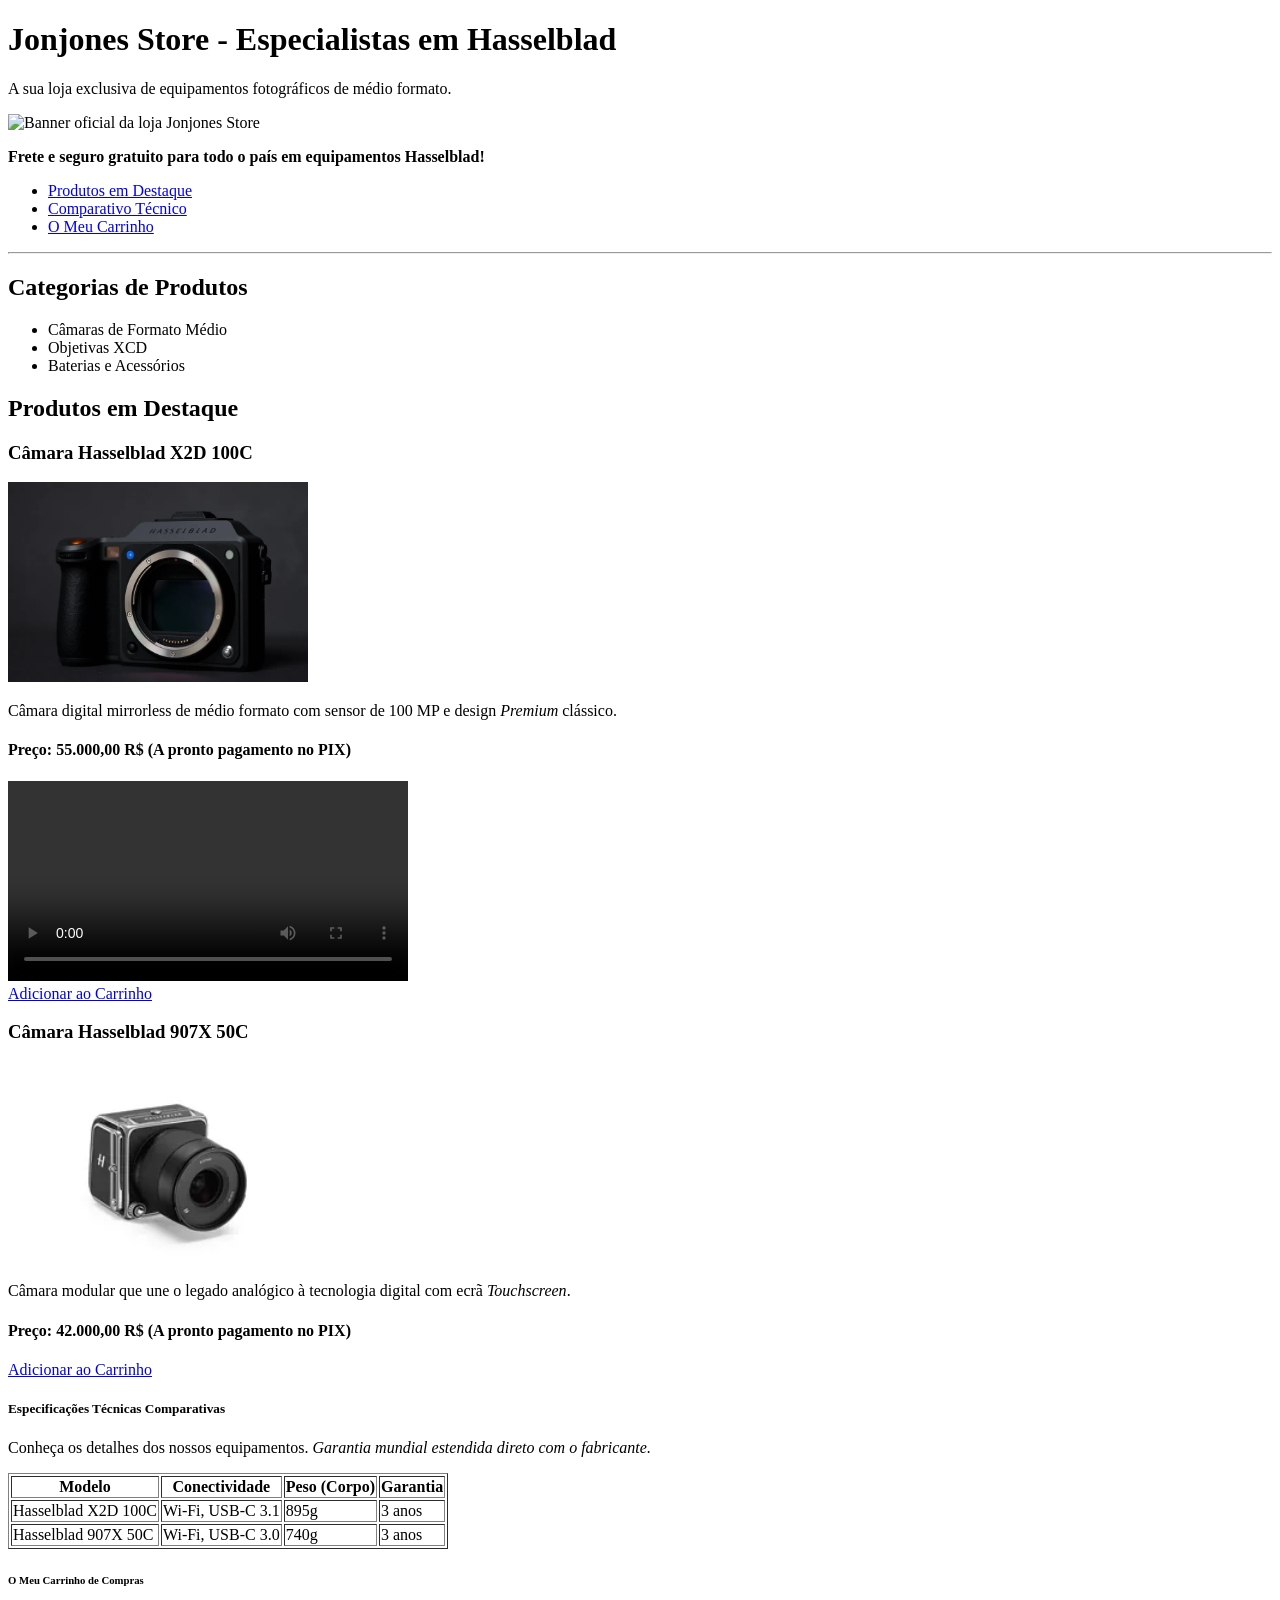
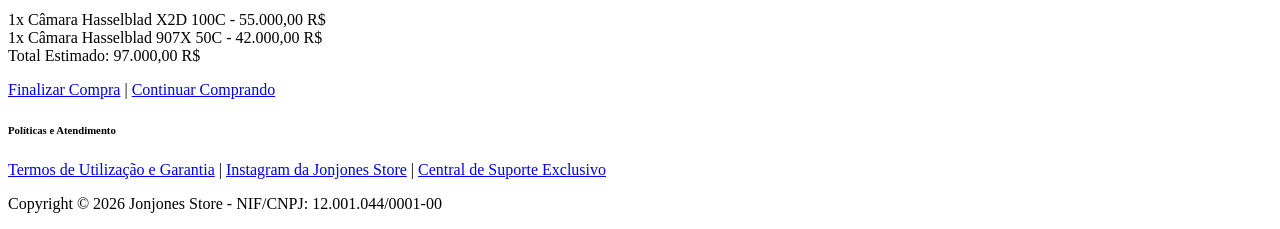
==== index.html @ b5d012b2 "teste" ====
<!DOCTYPE html>
<html lang="pt-PT">
<head>
    <meta charset="UTF-8">
    <meta name="viewport" content="width=device-width, initial-scale=1.0">
    <title>Jonjones Store - Especialistas em Hasselblad</title>
</head>
<body>

    <header>
        <h1>Jonjones Store - Especialistas em Hasselblad</h1>
        <p>A sua loja exclusiva de equipamentos fotográficos de médio formato.</p>
        <img src="https://via.placeholder.com/800x200?text=Banner+Jonjones+Store" alt="Banner oficial da loja Jonjones Store">
        <p><strong>Frete e seguro gratuito para todo o país em equipamentos Hasselblad!</strong></p>
        
        <nav>
            <ul>
                <li><a href="#destaques">Produtos em Destaque</a></li>
                <li><a href="#tabela-comparativa">Comparativo Técnico</a></li>
                <li><a href="#carrinho">O Meu Carrinho</a></li>
            </ul>
        </nav>
        <hr>
    </header>

    <main>
        <aside>
            <h2>Categorias de Produtos</h2>
            <ul>
                <li>Câmaras de Formato Médio</li>
                <li>Objetivas XCD</li>
                <li>Baterias e Acessórios</li>
            </ul>
        </aside>

        <section id="destaques">
            <h2>Produtos em Destaque</h2>

            <article>
                <h3>Câmara Hasselblad X2D 100C</h3>
                <!-- Imagem vinculada diretamente ao meu GitHub Pages -->
                <img src="https://jaojonjuca-cell.github.io/trabalho-e-commerce-2/phototrend-test_hasselblad_x2d_ii_100c_packshot-09361.webp" alt="Foto da Câmara Hasselblad X2D 100C frontal" width="300">
                <p>Câmara digital mirrorless de médio formato com sensor de 100 MP e design <i>Premium</i> clássico.</p>
                <h4>Preço: <b>55.000,00 R$</b> <span>(A pronto pagamento no PIX)</span></h4>
                
                <!-- Vídeo vinculado diretamente ao meu GitHub Pages -->
                <video controls width="400">
                    <source src="https://jaojonjuca-cell.github.io/trabalho-e-commerce-2/videoplayback.mp4" type="video/mp4">
                    <source src="https://jaojonjuca-cell.github.io/trabalho-e-commerce-2/videoplayback.webm" type="video/webm">
                    O seu navegador não suporta a tag de vídeo HTML5. Por favor, atualize o seu navegador.
                </video>
                <br>
                <a href="#carrinho"> Adicionar ao Carrinho</a>
            </article>

            <article>
                <h3>Câmara Hasselblad 907X 50C</h3>
                <!-- Imagem vinculada diretamente ao seu GitHub Pages -->
                <img src="https://jaojonjuca-cell.github.io/trabalho-e-commerce-2/58700-2T.webp" alt="Foto da Câmara Hasselblad 907X 50C modular" width="300">
                <p>Câmara modular que une o legado analógico à tecnologia digital com ecrã <i>Touchscreen</i>.</p>
                <h4>Preço: <b>42.000,00 R$</b> <span>(A pronto pagamento no PIX)</span></h4>
                <a href="#carrinho"> Adicionar ao Carrinho</a>
            </article>
        </section>

        <section id="tabela-comparativa">
            <h5>Especificações Técnicas Comparativas</h5>
            <p>Conheça os detalhes dos nossos equipamentos. <em>Garantia mundial estendida direto com o fabricante.</em></p>
            <table border="1">
                <thead>
                    <tr>
                        <th>Modelo</th>
                        <th>Conectividade</th>
                        <th>Peso (Corpo)</th>
                        <th>Garantia</th>
                    </tr>
                </thead>
                <tbody>
                    <tr>
                        <td>Hasselblad X2D 100C</td>
                        <td>Wi-Fi, USB-C 3.1</td>
                        <td>895g</td>
                        <td>3 anos</td>
                    </tr>
                    <tr>
                        <td>Hasselblad 907X 50C</td>
                        <td>Wi-Fi, USB-C 3.0</td>
                        <td>740g</td>
                        <td>3 anos</td>
                    </tr>
                </tbody>
            </table>
        </section>
    </main>

    <section id="carrinho">
        <h6>O Meu Carrinho de Compras</h6>
        <p>
            1x Câmara Hasselblad X2D 100C - 55.000,00 R$<br>
            1x Câmara Hasselblad 907X 50C - 42.000,00 R$<br>
            Total Estimado: 97.000,00 R$
        </p>
        <a href="#">Finalizar Compra</a> | <a href="#">Continuar Comprando</a>
    </section>

    <footer>
        <h6>Políticas e Atendimento</h6>
        <p>
            <a href="https://example.com/termos">Termos de Utilização e Garantia</a> | 
            <a href="https://example.com/instagram">Instagram da Jonjones Store</a> | 
            <a href="https://example.com/suporte">Central de Suporte Exclusivo</a>
        </p>
        <p>Copyright © 2026 Jonjones Store - NIF/CNPJ: 12.001.044/0001-00</p>
    </footer>

</body>
</html>
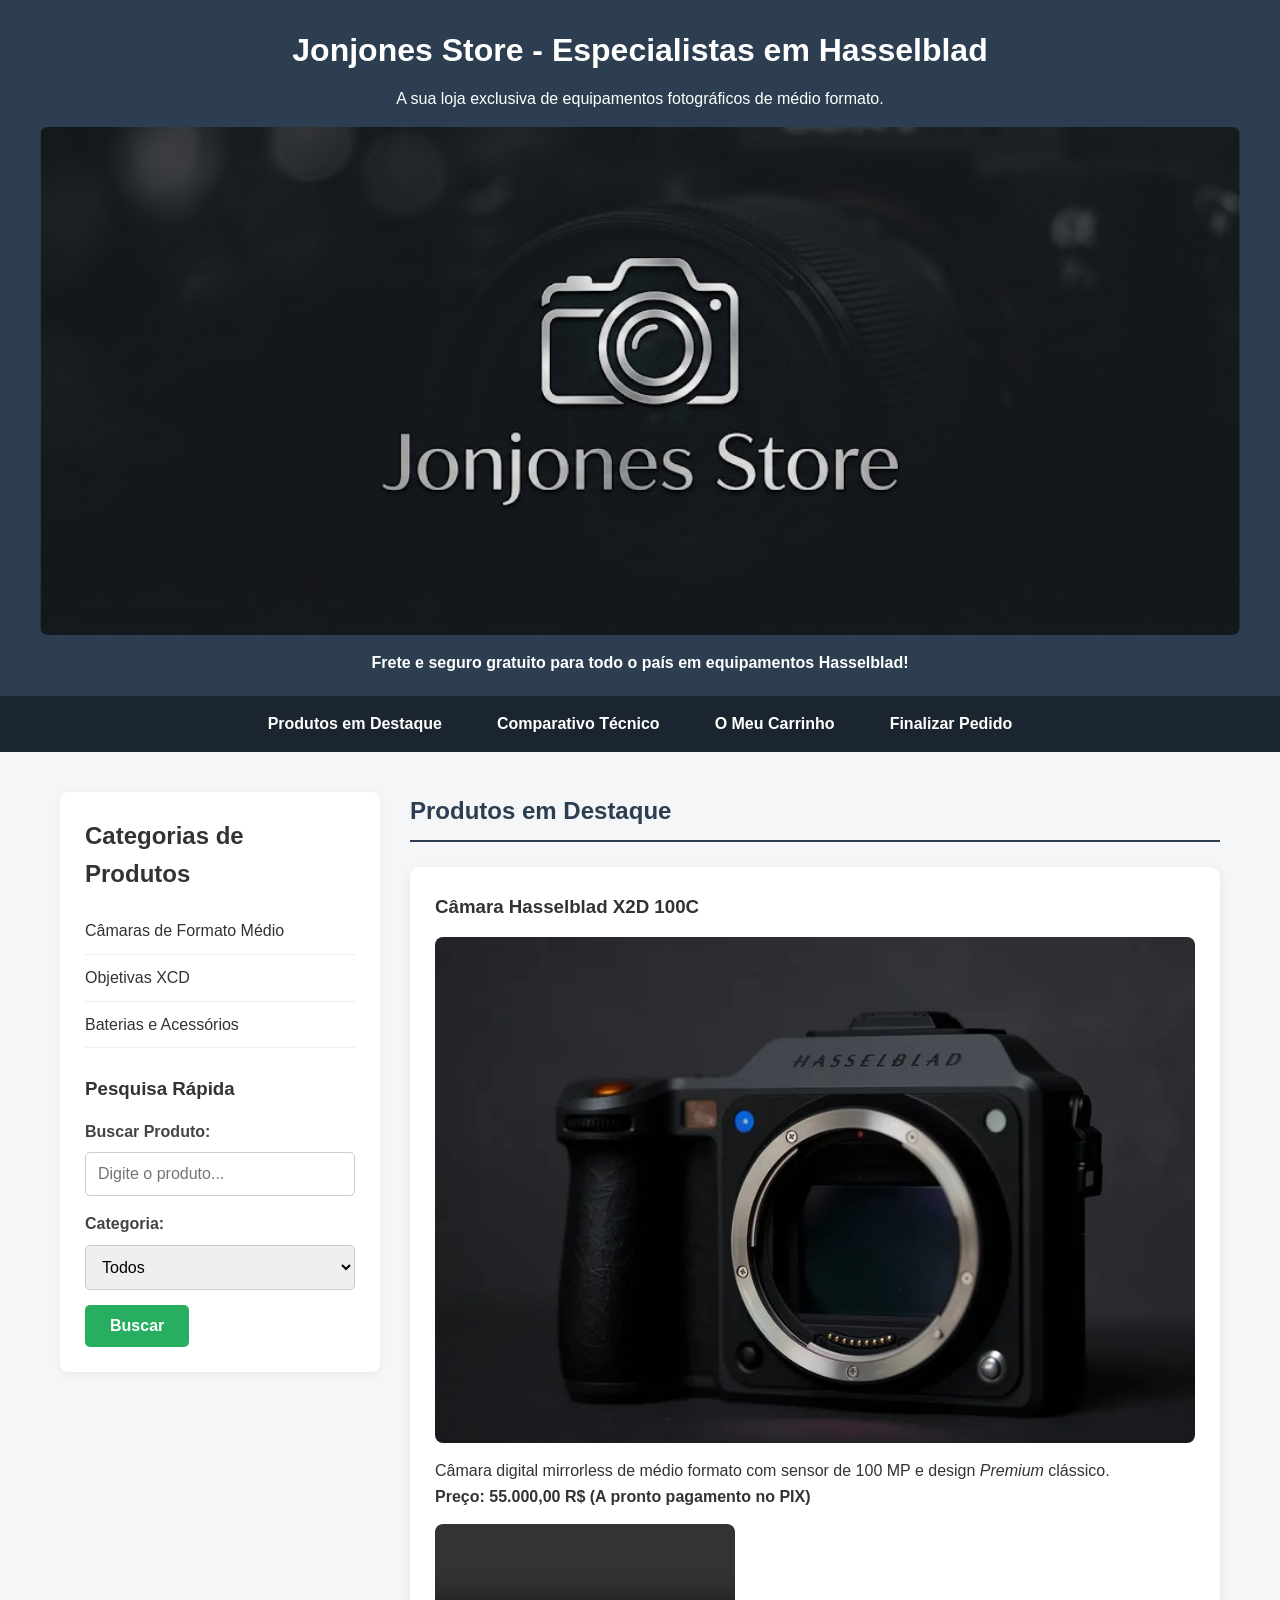
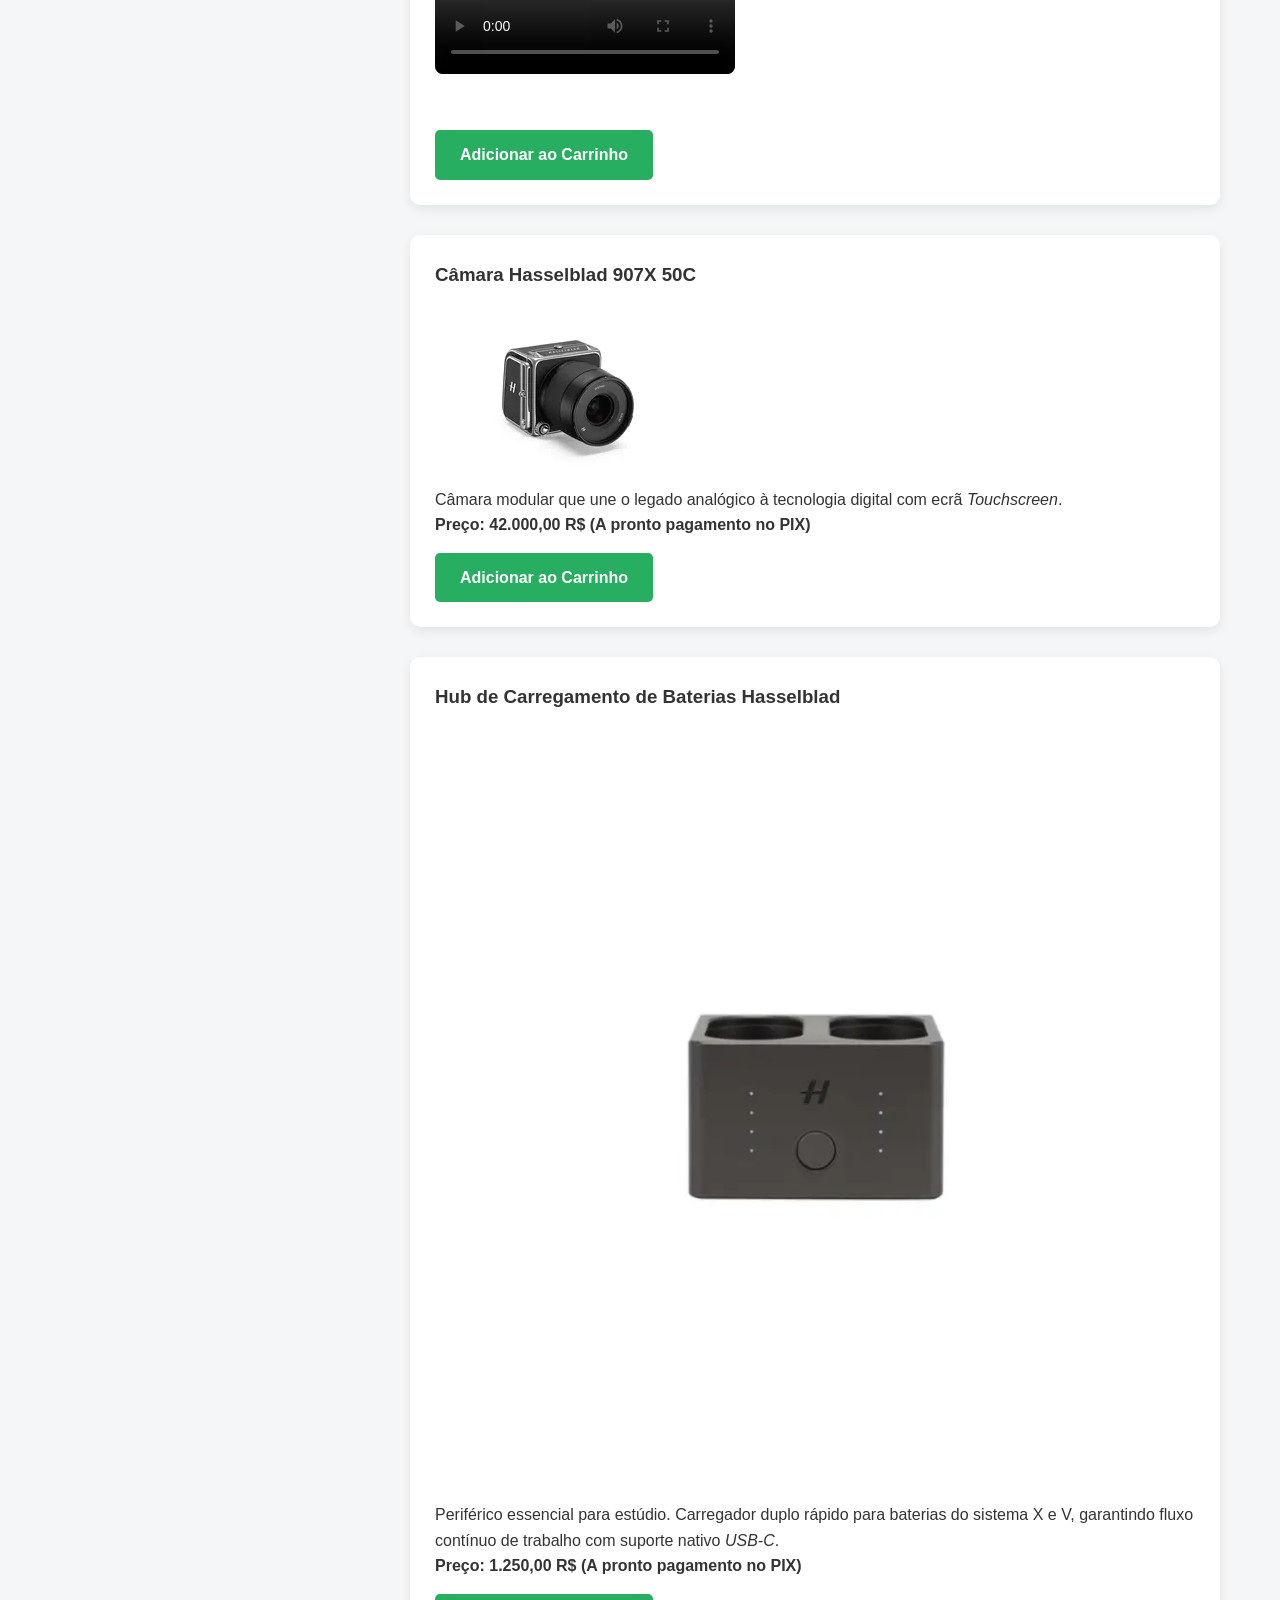
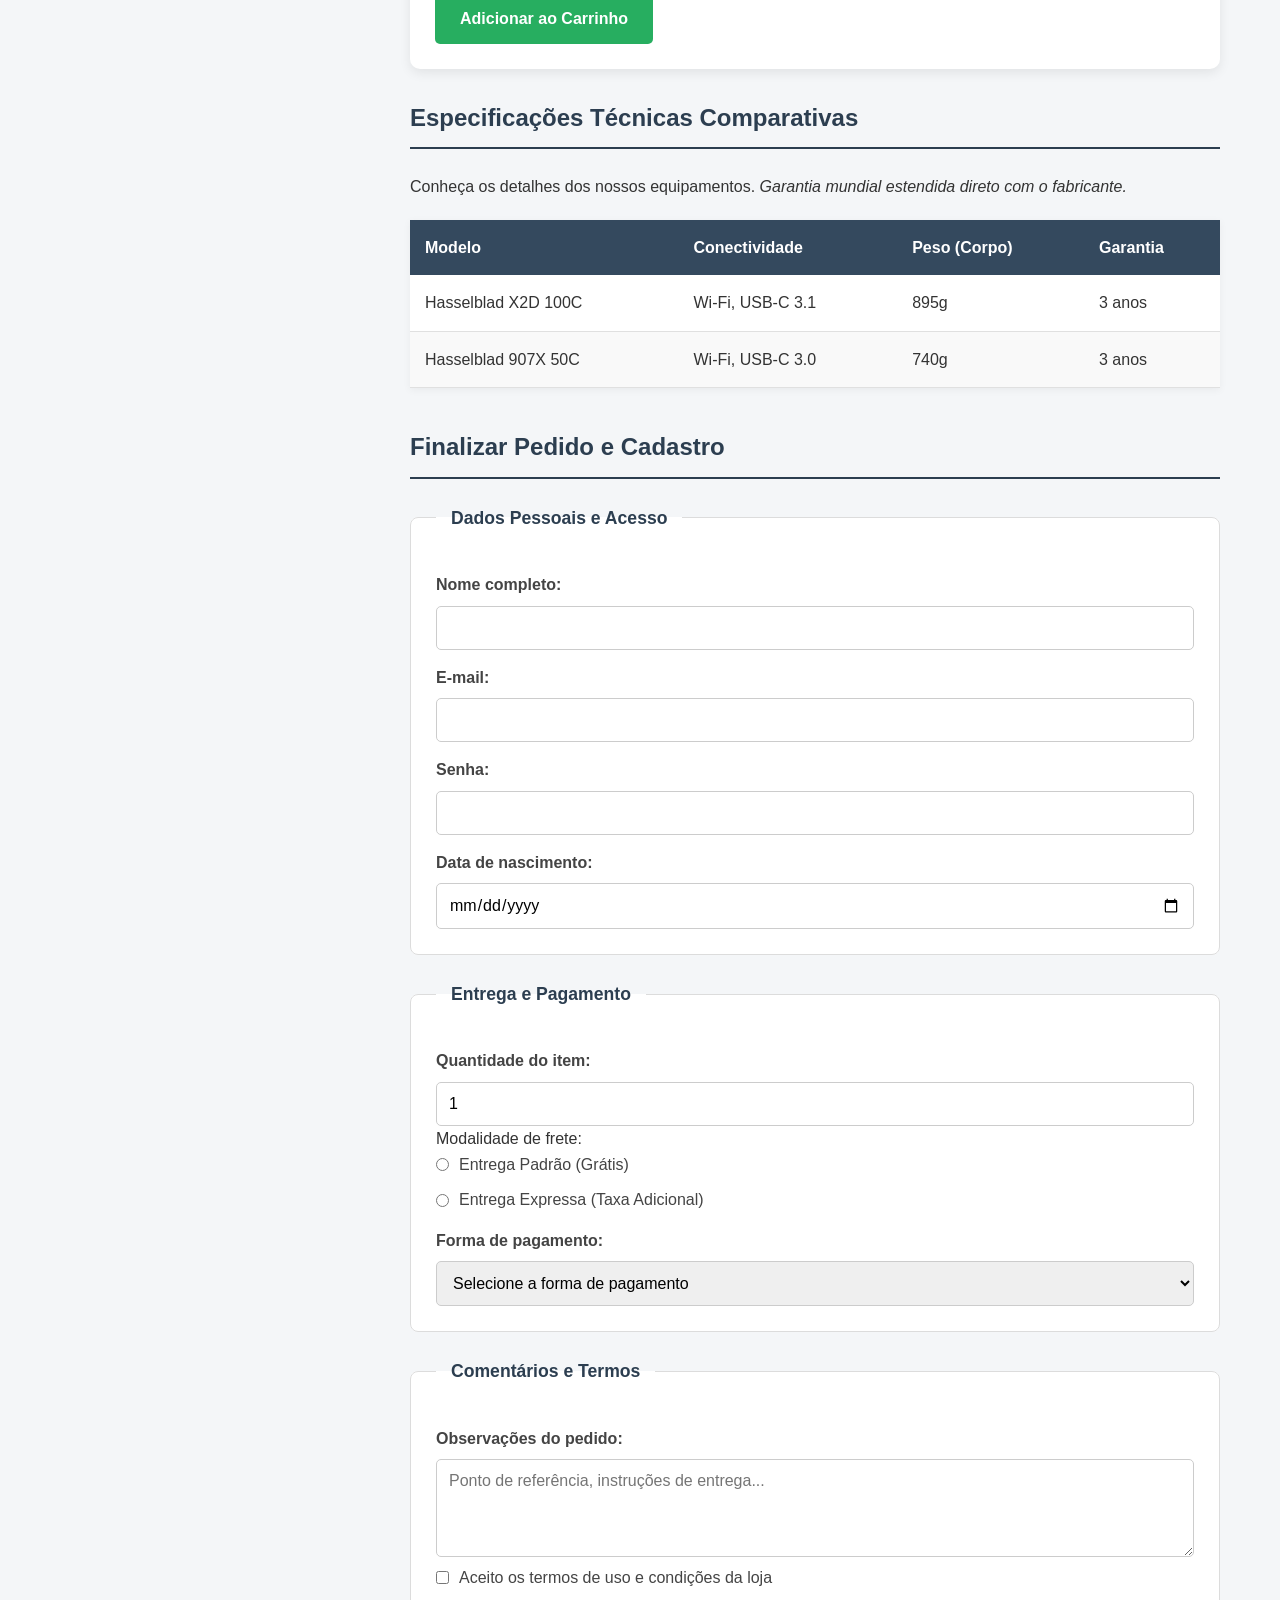
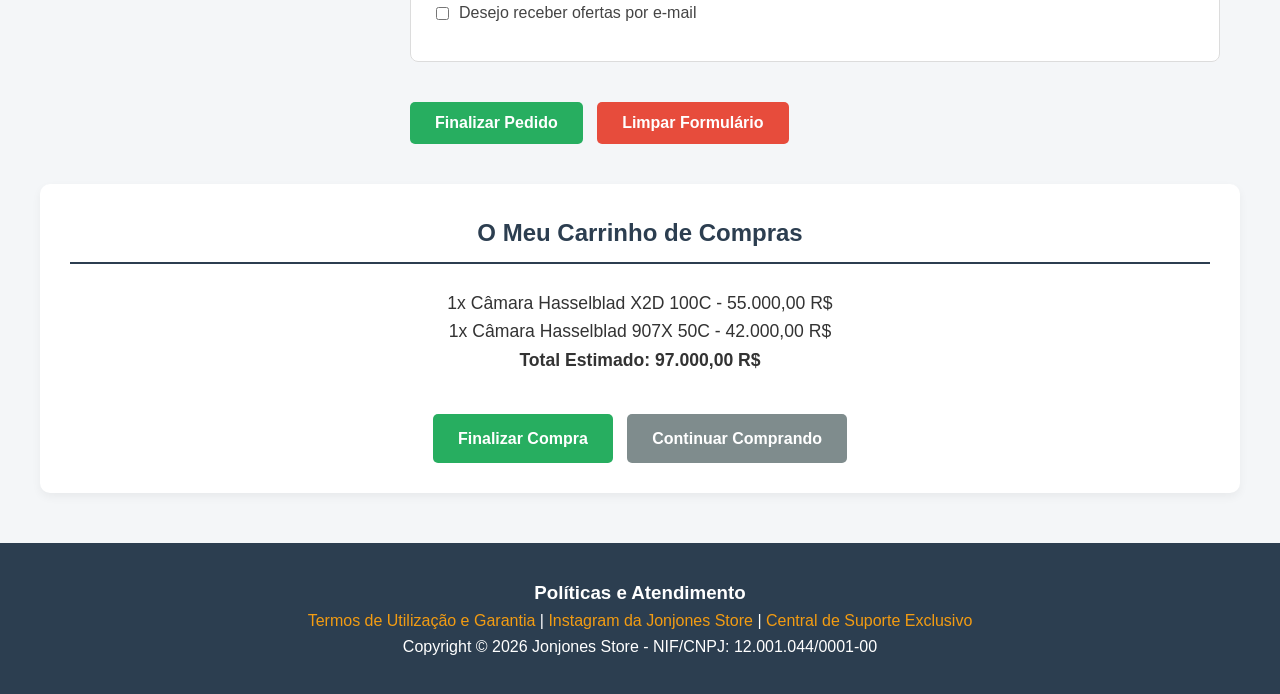
==== commit 17ce4586: "Add files via upload" ====
--- a/index.html
+++ b/index.html
@@ -4,13 +4,15 @@
     <meta charset="UTF-8">
     <meta name="viewport" content="width=device-width, initial-scale=1.0">
     <title>Jonjones Store - Especialistas em Hasselblad</title>
+    <!-- Vinculação do CSS externo -->
+    <link rel="stylesheet" href="estilo/estilo.css">
 </head>
 <body>
 
     <header>
         <h1>Jonjones Store - Especialistas em Hasselblad</h1>
         <p>A sua loja exclusiva de equipamentos fotográficos de médio formato.</p>
-        <img src="https://via.placeholder.com/800x200?text=Banner+Jonjones+Store" alt="Banner oficial da loja Jonjones Store">
+        <img src="https://jaojonjuca-cell.github.io/trabalho-e-commerce-2/bannerloja.jpg" alt="Banner oficial da loja Jonjones Store" class="banner">
         <p><strong>Frete e seguro gratuito para todo o país em equipamentos Hasselblad!</strong></p>
         
         <nav>
@@ -18,9 +20,9 @@
                 <li><a href="#destaques">Produtos em Destaque</a></li>
                 <li><a href="#tabela-comparativa">Comparativo Técnico</a></li>
                 <li><a href="#carrinho">O Meu Carrinho</a></li>
+                <li><a href="#checkout">Finalizar Pedido</a></li>
             </ul>
         </nav>
-        <hr>
     </header>
 
     <main>
@@ -31,84 +33,177 @@
                 <li>Objetivas XCD</li>
                 <li>Baterias e Acessórios</li>
             </ul>
+
+            <br>
+            <!-- Método GET-->
+            <h3>Pesquisa Rápida</h3>
+            <form action="parte4.html" method="get">
+                <label for="busca">Buscar Produto:</label>
+                <input type="search" name="q" id="busca" placeholder="Digite o produto...">
+                
+                <label for="categoria">Categoria:</label>
+                <select name="categoria" id="categoria">
+                    <option value="todos">Todos</option>
+                    <option value="cameras">Câmeras</option>
+                    <option value="objetivas">Objetivas</option>
+                    <option value="acessorios">Acessórios (Periféricos)</option>
+                    <option value="estudio">Equipamento de Estúdio</option>
+                </select>
+                
+                <button type="submit">Buscar</button>
+            </form>
         </aside>
 
-        <section id="destaques">
-            <h2>Produtos em Destaque</h2>
-
-            <article>
-                <h3>Câmara Hasselblad X2D 100C</h3>
-                <!-- Imagem vinculada diretamente ao meu GitHub Pages -->
-                <img src="https://jaojonjuca-cell.github.io/trabalho-e-commerce-2/phototrend-test_hasselblad_x2d_ii_100c_packshot-09361.webp" alt="Foto da Câmara Hasselblad X2D 100C frontal" width="300">
-                <p>Câmara digital mirrorless de médio formato com sensor de 100 MP e design <i>Premium</i> clássico.</p>
-                <h4>Preço: <b>55.000,00 R$</b> <span>(A pronto pagamento no PIX)</span></h4>
-                
-                <!-- Vídeo vinculado diretamente ao meu GitHub Pages -->
-                <video controls width="400">
-                    <source src="https://jaojonjuca-cell.github.io/trabalho-e-commerce-2/videoplayback.mp4" type="video/mp4">
-                    <source src="https://jaojonjuca-cell.github.io/trabalho-e-commerce-2/videoplayback.webm" type="video/webm">
-                    O seu navegador não suporta a tag de vídeo HTML5. Por favor, atualize o seu navegador.
-                </video>
-                <br>
-                <a href="#carrinho"> Adicionar ao Carrinho</a>
-            </article>
-
-            <article>
-                <h3>Câmara Hasselblad 907X 50C</h3>
-                <!-- Imagem vinculada diretamente ao seu GitHub Pages -->
-                <img src="https://jaojonjuca-cell.github.io/trabalho-e-commerce-2/58700-2T.webp" alt="Foto da Câmara Hasselblad 907X 50C modular" width="300">
-                <p>Câmara modular que une o legado analógico à tecnologia digital com ecrã <i>Touchscreen</i>.</p>
-                <h4>Preço: <b>42.000,00 R$</b> <span>(A pronto pagamento no PIX)</span></h4>
-                <a href="#carrinho"> Adicionar ao Carrinho</a>
-            </article>
-        </section>
-
-        <section id="tabela-comparativa">
-            <h5>Especificações Técnicas Comparativas</h5>
-            <p>Conheça os detalhes dos nossos equipamentos. <em>Garantia mundial estendida direto com o fabricante.</em></p>
-            <table border="1">
-                <thead>
-                    <tr>
-                        <th>Modelo</th>
-                        <th>Conectividade</th>
-                        <th>Peso (Corpo)</th>
-                        <th>Garantia</th>
-                    </tr>
-                </thead>
-                <tbody>
-                    <tr>
-                        <td>Hasselblad X2D 100C</td>
-                        <td>Wi-Fi, USB-C 3.1</td>
-                        <td>895g</td>
-                        <td>3 anos</td>
-                    </tr>
-                    <tr>
-                        <td>Hasselblad 907X 50C</td>
-                        <td>Wi-Fi, USB-C 3.0</td>
-                        <td>740g</td>
-                        <td>3 anos</td>
-                    </tr>
-                </tbody>
-            </table>
-        </section>
+        <div class="conteudo">
+            <section id="destaques">
+                <h2>Produtos em Destaque</h2>
+
+                <article>
+                    <h3>Câmara Hasselblad X2D 100C</h3>
+                    <img src="https://jaojonjuca-cell.github.io/trabalho-e-commerce-2/phototrend-test_hasselblad_x2d_ii_100c_packshot-09361.webp" alt="Foto da Câmara Hasselblad X2D 100C frontal">
+                    <p>Câmara digital mirrorless de médio formato com sensor de 100 MP e design <i>Premium</i> clássico.</p>
+                    <h4>Preço: <b>55.000,00 R$</b> <span>(A pronto pagamento no PIX)</span></h4>
+                    
+                    <video controls>
+                        <source src="https://jaojonjuca-cell.github.io/trabalho-e-commerce-2/videoplayback.mp4" type="video/mp4">
+                        <source src="https://jaojonjuca-cell.github.io/trabalho-e-commerce-2/videoplayback.webm" type="video/webm">
+                        O seu navegador não suporta a tag de vídeo HTML5. Por favor, atualize o seu navegador.
+                    </video>
+                    <br>
+                    <a href="#carrinho" class="btn">Adicionar ao Carrinho</a>
+                </article>
+
+                <article>
+                    <h3>Câmara Hasselblad 907X 50C</h3>
+                    <img src="https://jaojonjuca-cell.github.io/trabalho-e-commerce-2/58700-2T.webp" alt="Foto da Câmara Hasselblad 907X 50C modular">
+                    <p>Câmara modular que une o legado analógico à tecnologia digital com ecrã <i>Touchscreen</i>.</p>
+                    <h4>Preço: <b>42.000,00 R$</b> <span>(A pronto pagamento no PIX)</span></h4>
+                    <a href="#carrinho" class="btn">Adicionar ao Carrinho</a>
+                </article>
+
+                <article>
+                    <h3>Hub de Carregamento de Baterias Hasselblad</h3>
+                    <img src="https://jaojonjuca-cell.github.io/trabalho-e-commerce-2/hub.webp" alt="Foto do Hub de Carregamento Hasselblad frontal">
+                    <p>Periférico essencial para estúdio. Carregador duplo rápido para baterias do sistema X e V, garantindo fluxo contínuo de trabalho com suporte nativo <i>USB-C</i>.</p>
+                    <h4>Preço: <b>1.250,00 R$</b> <span>(A pronto pagamento no PIX)</span></h4>
+                    <a href="#carrinho" class="btn">Adicionar ao Carrinho</a>
+                </article>
+            </section>
+
+            <section id="tabela-comparativa">
+                <h2>Especificações Técnicas Comparativas</h2>
+                <p>Conheça os detalhes dos nossos equipamentos. <em>Garantia mundial estendida direto com o fabricante.</em></p>
+                <table>
+                    <thead>
+                        <tr>
+                            <th>Modelo</th>
+                            <th>Conectividade</th>
+                            <th>Peso (Corpo)</th>
+                            <th>Garantia</th>
+                        </tr>
+                    </thead>
+                    <tbody>
+                        <tr>
+                            <td>Hasselblad X2D 100C</td>
+                            <td>Wi-Fi, USB-C 3.1</td>
+                            <td>895g</td>
+                            <td>3 anos</td>
+                        </tr>
+                        <tr>
+                            <td>Hasselblad 907X 50C</td>
+                            <td>Wi-Fi, USB-C 3.0</td>
+                            <td>740g</td>
+                            <td>3 anos</td>
+                        </tr>
+                    </tbody>
+                </table>
+            </section>
+
+            <section id="checkout">
+                <h2>Finalizar Pedido e Cadastro</h2>
+                <form action="processa-pedido.html" method="post">
+                    
+                    <fieldset>
+                        <legend>Dados Pessoais e Acesso</legend>
+                        <label for="nome">Nome completo:</label>
+                        <input type="text" name="nome" id="nome" required>
+                        
+                        <label for="email">E-mail:</label>
+                        <input type="email" name="email" id="email" required>
+                        
+                        <label for="senha">Senha:</label>
+                        <input type="password" name="senha" id="senha" required>
+                        
+                        <label for="nascimento">Data de nascimento:</label>
+                        <input type="date" name="nascimento" id="nascimento">
+                    </fieldset>
+
+                    <fieldset>
+                        <legend>Entrega e Pagamento</legend>
+                        <label for="quantidade">Quantidade do item:</label>
+                        <input type="number" name="quantidade" id="quantidade" min="1" max="10" value="1">
+                        
+                        <p class="radio-label">Modalidade de frete:</p>
+                        <div class="radio-group">
+                            <input type="radio" name="frete" id="frete_padrao" value="padrao" required>
+                            <label for="frete_padrao">Entrega Padrão (Grátis)</label>
+                        </div>
+                        <div class="radio-group">
+                            <input type="radio" name="frete" id="frete_expressa" value="expressa">
+                            <label for="frete_expressa">Entrega Expressa (Taxa Adicional)</label>
+                        </div>
+                        
+                        <label for="pagamento">Forma de pagamento:</label>
+                        <select name="pagamento" id="pagamento" required>
+                            <option value="" disabled selected>Selecione a forma de pagamento</option>
+                            <option value="pix">Pix</option>
+                            <option value="cartao">Cartão de Crédito</option>
+                            <option value="boleto">Boleto Bancário</option>
+                        </select>
+                    </fieldset>
+
+                    <fieldset>
+                        <legend>Comentários e Termos</legend>
+                        <label for="observacoes">Observações do pedido:</label>
+                        <textarea name="observacoes" id="observacoes" rows="4" placeholder="Ponto de referência, instruções de entrega..."></textarea>
+                        
+                        <div class="checkbox-group">
+                            <input type="checkbox" name="termos" id="termos" required>
+                            <label for="termos">Aceito os termos de uso e condições da loja</label>
+                        </div>
+                        
+                        <div class="checkbox-group">
+                            <input type="checkbox" name="ofertas" id="ofertas">
+                            <label for="ofertas">Desejo receber ofertas por e-mail</label>
+                        </div>
+                    </fieldset>
+
+                    <div class="form-actions">
+                        <button type="submit">Finalizar Pedido</button>
+                        <button type="reset" class="btn-reset">Limpar Formulário</button>
+                    </div>
+                </form>
+            </section>
+        </div>
     </main>
 
     <section id="carrinho">
-        <h6>O Meu Carrinho de Compras</h6>
+        <h2>O Meu Carrinho de Compras</h2>
         <p>
             1x Câmara Hasselblad X2D 100C - 55.000,00 R$<br>
             1x Câmara Hasselblad 907X 50C - 42.000,00 R$<br>
-            Total Estimado: 97.000,00 R$
+            <strong>Total Estimado: 97.000,00 R$</strong>
         </p>
-        <a href="#">Finalizar Compra</a> | <a href="#">Continuar Comprando</a>
+        <a href="#checkout" class="btn">Finalizar Compra</a>
+        <a href="#destaques" class="btn btn-secondary">Continuar Comprando</a>
     </section>
 
     <footer>
-        <h6>Políticas e Atendimento</h6>
+        <h3>Políticas e Atendimento</h3>
         <p>
-            <a href="https://example.com/termos">Termos de Utilização e Garantia</a> | 
-            <a href="https://example.com/instagram">Instagram da Jonjones Store</a> | 
-            <a href="https://example.com/suporte">Central de Suporte Exclusivo</a>
+            <a href="#">Termos de Utilização e Garantia</a> | 
+            <a href="#">Instagram da Jonjones Store</a> | 
+            <a href="#">Central de Suporte Exclusivo</a>
         </p>
         <p>Copyright © 2026 Jonjones Store - NIF/CNPJ: 12.001.044/0001-00</p>
     </footer>
--- a/estilo/estilo.css
+++ b/estilo/estilo.css
@@ -0,0 +1,276 @@
+* {
+    margin: 0;
+    padding: 0;
+    box-sizing: border-box;
+}
+
+body {
+    font-family: 'Segoe UI', Tahoma, Geneva, Verdana, sans-serif;
+    background-color: #f4f6f8;
+    color: #333;
+    line-height: 1.6;
+}
+
+/* Atualizando a estrutura semântica do HTML */
+header {
+    background-color: #2c3e50;
+    color: white;
+    text-align: center;
+    padding-top: 25px;
+}
+
+header h1 {
+    margin-bottom: 10px;
+}
+
+header .banner {
+    width: 100%;
+    max-width: 1200px;
+    height: auto;
+    display: block;
+    margin: 15px auto;
+    border-radius: 8px;
+}
+
+nav {
+    background-color: #1a252f;
+    padding: 15px;
+    margin-top: 20px;
+}
+
+nav ul {
+    list-style: none; /* Remove marcadores */
+    display: flex;
+    justify-content: center;
+    flex-wrap: wrap;
+    gap: 25px;
+}
+
+nav a {
+    text-decoration: none; /* Remove sublinhado */
+    color: white;
+    font-weight: bold;
+    padding: 10px 15px;
+    border-radius: 5px;
+    transition: background-color 0.3s ease, color 0.3s ease;
+}
+
+nav a:hover {
+    background-color: #f39c12;
+    color: #fff;
+}
+
+/* layout principal */
+main {
+    display: flex;
+    flex-wrap: wrap;
+    max-width: 1200px;
+    margin: 40px auto;
+    gap: 30px;
+    padding: 0 20px;
+}
+
+aside {
+    flex: 1;
+    min-width: 260px;
+    background-color: white;
+    padding: 25px;
+    border-radius: 8px;
+    box-shadow: 0 2px 10px rgba(0,0,0,0.05);
+    align-self: flex-start;
+}
+
+aside ul {
+    list-style: none;
+    margin-top: 15px;
+}
+
+aside li {
+    padding: 10px 0;
+    border-bottom: 1px solid #eee;
+}
+
+.conteudo {
+    flex: 3;
+    min-width: 320px;
+}
+
+section h2 {
+    border-bottom: 2px solid #2c3e50;
+    padding-bottom: 10px;
+    margin-bottom: 25px;
+    color: #2c3e50;
+}
+
+/* vitrine de produtos */
+article {
+    background-color: white;
+    padding: 25px;
+    border-radius: 10px;
+    box-shadow: 0 4px 12px rgba(0,0,0,0.08);
+    margin-bottom: 30px;
+}
+
+article img, article video {
+    max-width: 100%;
+    height: auto;
+    border-radius: 8px;
+    margin: 15px 0;
+    display: block;
+}
+
+/* tabela comparativa */
+table {
+    width: 100%;
+    border-collapse: collapse; /* Remove espaço duplo */
+    margin: 20px 0 40px 0;
+    background-color: white;
+    box-shadow: 0 2px 8px rgba(0,0,0,0.05);
+}
+
+thead th {
+    background-color: #34495e;
+    color: white;
+    font-weight: bold;
+    padding: 15px;
+    text-align: left;
+}
+
+td {
+    padding: 15px;
+    border-bottom: 1px solid #e0e0e0;
+}
+
+tr:nth-child(even) {
+    background-color: #f9f9f9; /* Zebra striping */
+}
+
+/* Formulários */
+fieldset {
+    border: 1px solid #dcdcdc;
+    border-radius: 8px;
+    padding: 25px;
+    margin-bottom: 25px;
+    background-color: #ffffff;
+}
+
+legend {
+    font-weight: bold;
+    color: #2c3e50;
+    padding: 0 15px;
+    font-size: 1.1em;
+}
+
+label {
+    display: block;
+    margin: 15px 0 8px;
+    font-weight: bold;
+    color: #444;
+}
+
+input[type="text"],
+input[type="email"],
+input[type="password"],
+input[type="date"],
+input[type="number"],
+input[type="search"],
+select,
+textarea {
+    width: 100%;
+    padding: 12px;
+    border: 1px solid #ccc;
+    border-radius: 5px;
+    font-family: inherit;
+    font-size: 1em;
+}
+
+input:focus, select:focus, textarea:focus {
+    outline: none;
+    border-color: #3498db;
+    box-shadow: 0 0 8px rgba(52, 152, 219, 0.4); /* Foco visual */
+}
+
+.radio-group, .checkbox-group {
+    display: flex;
+    align-items: center;
+    gap: 10px;
+    margin-bottom: 10px;
+}
+
+.radio-group label, .checkbox-group label {
+    display: inline;
+    margin: 0;
+    font-weight: normal;
+}
+
+/* Botões */
+button, .btn {
+    display: inline-block;
+    background-color: #27ae60;
+    color: white;
+    border: none;
+    padding: 12px 25px;
+    border-radius: 5px;
+    cursor: pointer;
+    text-decoration: none;
+    font-weight: bold;
+    font-size: 1em;
+    transition: background-color 0.3s;
+    margin-top: 15px;
+}
+
+button:hover, .btn:hover {
+    background-color: #219653;
+}
+
+.btn-reset {
+    background-color: #e74c3c;
+    margin-left: 10px;
+}
+
+.btn-reset:hover {
+    background-color: #c0392b;
+}
+
+.btn-secondary {
+    background-color: #7f8c8d;
+    margin-left: 10px;
+}
+
+.btn-secondary:hover {
+    background-color: #95a5a6;
+}
+
+/* carrinho extra */
+#carrinho {
+    background-color: white;
+    max-width: 1200px;
+    margin: 0 auto 40px;
+    padding: 30px;
+    border-radius: 10px;
+    box-shadow: 0 4px 10px rgba(0,0,0,0.05);
+    text-align: center;
+}
+
+#carrinho p {
+    margin-bottom: 25px;
+    font-size: 1.1em;
+}
+
+/* Rodapé */
+footer {
+    background-color: #2c3e50;
+    color: white;
+    text-align: center;
+    padding: 35px 20px;
+    margin-top: 50px;
+}
+
+footer a {
+    color: #f39c12;
+    text-decoration: none;
+}
+
+footer a:hover {
+    text-decoration: underline;
+}
